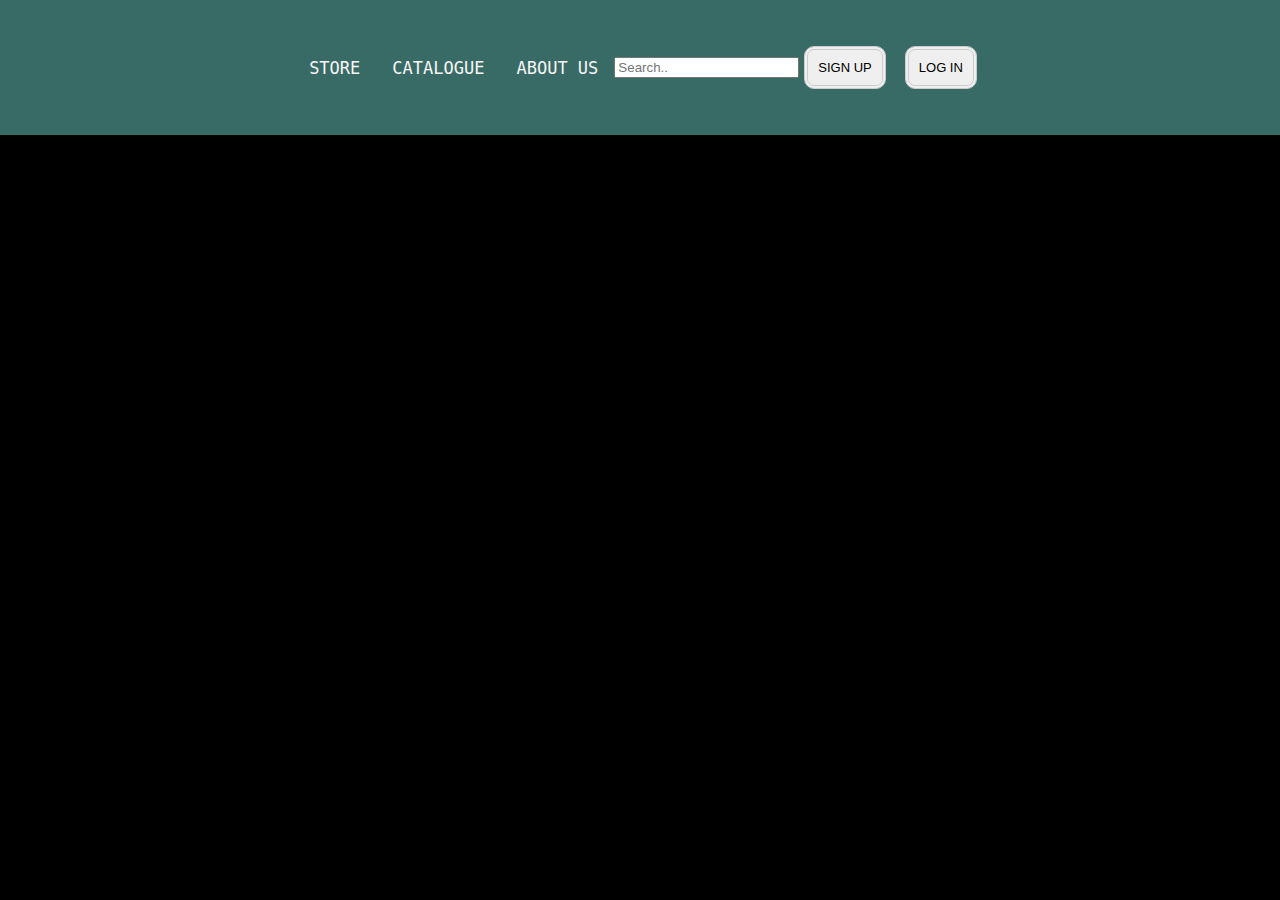
==== index.html @ 031eb89a "background color changed for navigation bar" ====
<!DOCTYPE html>
<html lang="en">

<head>
    <meta charset="UTF-8">
    <meta http-equiv="X-UA-Compatible" content="IE=edge">
    <meta name="viewport" content="width=device-width, initial-scale=1.0">
    <title>Our video game website</title>
    <link rel="stylesheet" href="style.css">
</head>

<body>

    <div class="navigationBar">
        <div class="pages">
            <a href="#store">STORE</a>
            <a href="#catalogue">CATALOGUE</a>
            <a href="#about us">ABOUT US</a>

        </div>


        <input type="text" placeholder="Search..">
        <div class="topButton">
            <button class="topBtn">
                <sapn>SIGN UP</sapn>
            </button>
            <button class="topBtn"><span>LOG IN</span></button>

        </div>


    </div>

    <div class="body"></div>

</body>

</html>
---- style.css ----
body,
html {
    height: 100%;
    margin: 0px;
    background-color: black;
}

/* Add a black background color to the top navigation bar */
.navigationBar {
    width: 100%;
    height: 15%;
    display: flex;
    align-items: center;
    justify-content: center;
    overflow: hidden;
    background-color:#386b66;
}

/* Style the links inside the navigation bar */
.navigationBar a {
    float: left;
    display: flex;
    color: rgb(248, 245, 245);
    font-family: monospace;
    text-align: center;
    padding: 14px 16px;
    text-decoration: none;
    font-size: 17px;
}

/* Change the color of links on hover */
.navigationBar a:hover {
    background-color: rgb(227, 196, 25);
    color: black;
}

.topBtn {

    border-radius: 10px;
    border: 4px double #cccccc;
    text-align: center;
    font-size: 13px;
    padding: 10px;
    transition: all 0.5s;
    cursor: pointer;
    margin: 5px;
    margin-right: 10px;
}

.topBtn span {
    cursor: pointer;
    display: inline-block;
    position: relative;
    transition: 0.5s;

}

.topBtn span:after {
    content: '\00bb';
    position: absolute;
    opacity: 0;
    top: 0;
    right: -20px;
    transition: 0.5s;
}

.topBtn:hover {
    background-color: #b5c509;
}

 .topnav input[type=text] {
    border: 1px solid #ccc;
    border-radius: 8px;

  }
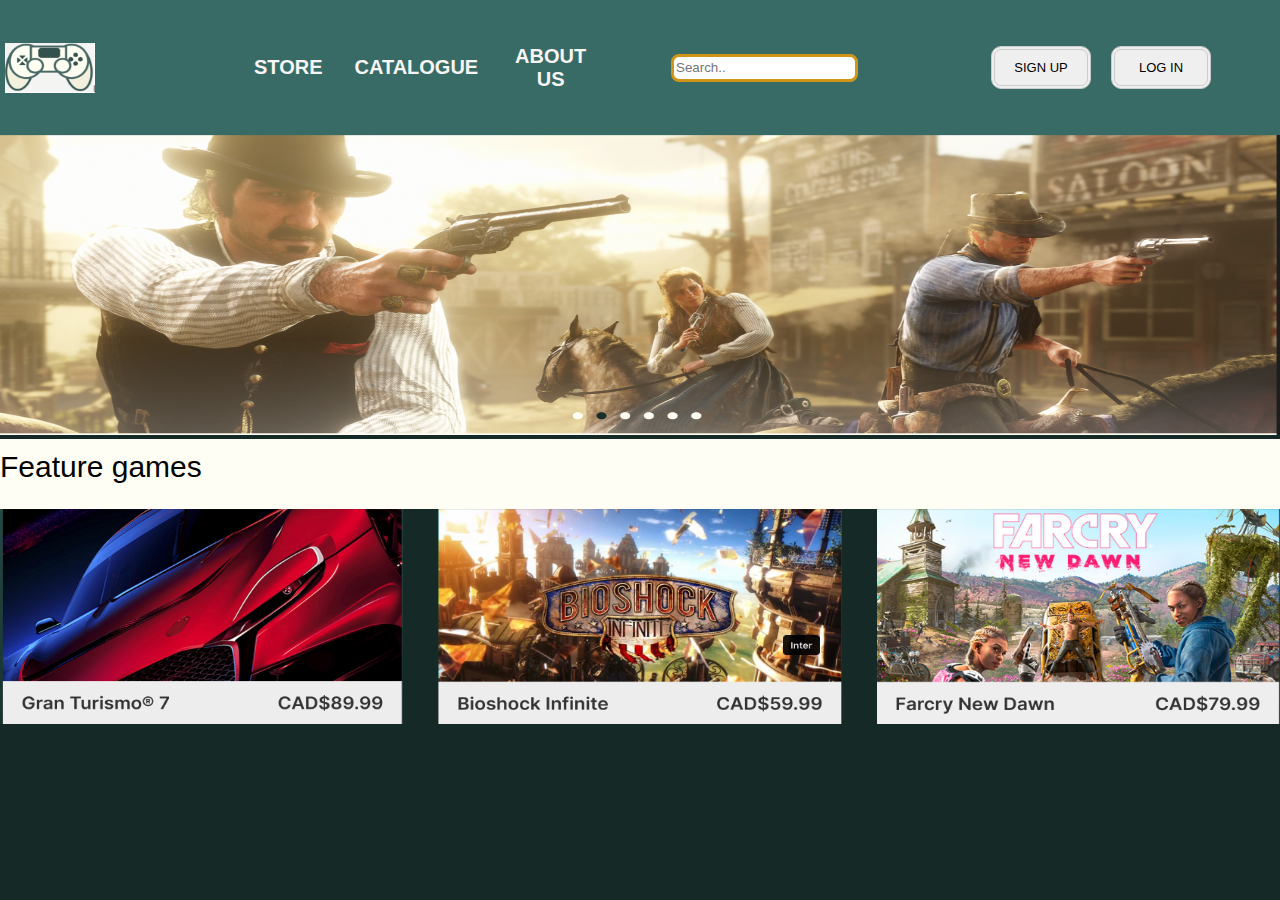
==== commit 2b9b5a2d: "basic layout completed" ====
--- a/index.html
+++ b/index.html
@@ -11,28 +11,50 @@
 
 <body>
 
-    <div class="navigationBar">
-        <div class="pages">
-            <a href="#store">STORE</a>
-            <a href="#catalogue">CATALOGUE</a>
-            <a href="#about us">ABOUT US</a>
+    <div class="container">
+        <header>
+            <div class="logo">
+                <!-- display in italic-->
+                <i class="topLogo"></i>
+
+                <img width="90" height="50" src="Logo.png" alt="logo of the website">
+
+            </div>
+            <ul class="navBar">
+                <li><a href="/store.html" class="active">STORE</a></li>
+                <li><a href="/catalogue.html">CATALOGUE</a></li>
+                <li><a href="/about_us.html">ABOUT US</a></li>
+            </ul>
+
+            <input type="text" placeholder="Search..">
+            <div class="topButton">
+                <button class="topBtn signup">
+                    <sapn>SIGN UP</sapn>
+                </button>
+                <button class="topBtn login"><span>LOG IN</span></button>
+            </div>
+        </header>
+    </div>
+
+    <div class="body">
+        <!--Go wild Navid. It's your show time-->
+        <div class="annimation">
+            <img class="display" src="Westworld.png" loading="lazy" alt="">
 
         </div>
 
-
-        <input type="text" placeholder="Search..">
-        <div class="topButton">
-            <button class="topBtn">
-                <sapn>SIGN UP</sapn>
-            </button>
-            <button class="topBtn"><span>LOG IN</span></button>
-
+        <!--display of different games at the bottom-->
+        <div class="salePreviewTitle">Feature games</div>
+        <div class="salePreviewWidgets">
+            <img class="salepreviewwidgets_GT_image" src="Gran Turismo.png" loading="lazy" width="460" height="215"
+                alt="Gran Toriso">
+            <img class="salepreviewwidgets__BI_image" src="Bioshock Infinite.png" loading="lazy" width="460"
+                height="215" alt="Bioshock Infinite">
+            <img class="salepreviewwidgets_FND_image" src="Farcry New Dawn.png" loading="lazy" width="460" height="215"
+                alt="Farcry New Dawn">
         </div>
 
-
     </div>
-
-    <div class="body"></div>
 
 </body>
 
--- a/style.css
+++ b/style.css
@@ -2,40 +2,99 @@
 html {
     height: 100%;
     margin: 0px;
-    background-color: black;
+    background-color: #152a27;
 }
 
-/* Add a black background color to the top navigation bar */
-.navigationBar {
+.container{
     width: 100%;
     height: 15%;
     display: flex;
     align-items: center;
-    justify-content: center;
-    overflow: hidden;
     background-color:#386b66;
+    
 }
 
+header{
+    width:100%;
+    display:flex;
+    justify-content: space-between;
+    align-items: center;
+}
+
+.logo{
+    width:200px;
+    height:10v;
+    background: #386b66;
+    color:beige;
+    display:flex;
+    align-items: center;
+    padding:5px;
+    line-height: 1.3rem;
+   
+}
+
+.logo .topLogo{
+    font-size: 50px;
+}
+
+.logo p{
+    width: 100px;
+    margin-left: 10px;
+    font-size:20px;
+    font-family: monospace;
+}
+
+ul.navBar {
+    display: flex;
+    list-style: none;
+    align-items: center;
+    justify-content: center;
+    
+}
+
+
+
 /* Style the links inside the navigation bar */
-.navigationBar a {
+ul.navBar li a {
     float: left;
     display: flex;
     color: rgb(248, 245, 245);
-    font-family: monospace;
+    font-family:Verdana, Geneva, Tahoma, sans-serif;
     text-align: center;
     padding: 14px 16px;
     text-decoration: none;
-    font-size: 17px;
+    font-size: 20px;
+    font-weight:600;
+    left: 10%;
+    align-items: center;
+    justify-content: center;
 }
 
+
 /* Change the color of links on hover */
-.navigationBar a:hover {
+ul.navBar li a:hover {
     background-color: rgb(227, 196, 25);
-    color: black;
+
+}
+
+.container input[type=text] {
+    height:20px;
+    border: 3px solid rgb(211, 149, 25);
+    border-radius: 8px;
+    margin-left: 5%;
+    margin-right: 5%;
+
+  }
+
+.topButton{
+    gap:10px;
+    margin-left: 5%;
+    margin-right: 5%;
+    display: flex;
 }
 
 .topBtn {
-
+    width: 100px;
     border-radius: 10px;
     border: 4px double #cccccc;
     text-align: center;
@@ -44,8 +103,10 @@
     transition: all 0.5s;
     cursor: pointer;
     margin: 5px;
-    margin-right: 10px;
+    gap:10px;
 }
+
+
 
 .topBtn span {
     cursor: pointer;
@@ -68,9 +129,34 @@
     background-color: #b5c509;
 }
 
- .topnav input[type=text] {
-    border: 1px solid #ccc;
-    border-radius: 8px;
+ 
 
+  /* header ends here*/
+
+ 
+  .display{
+    width:100%;
+    height:300px;
   }
 
+  .salePreviewTitle{
+    padding-top: 20px;
+    background-color: #fffef4;
+    font-size: 30px;
+    font-weight: 400;
+    font-family: Verdana, Geneva, Tahoma, sans-serif;
+    height:50px;
+    line-height: 16px;
+    align-items: center;
+    justify-content: center;
+
+  
+  }
+  .salePreviewWidgets{
+    display: flex;
+    align-items: center;
+    justify-content: space-between;
+    font-family: inter -400;
+    gap:35px;
+
+  }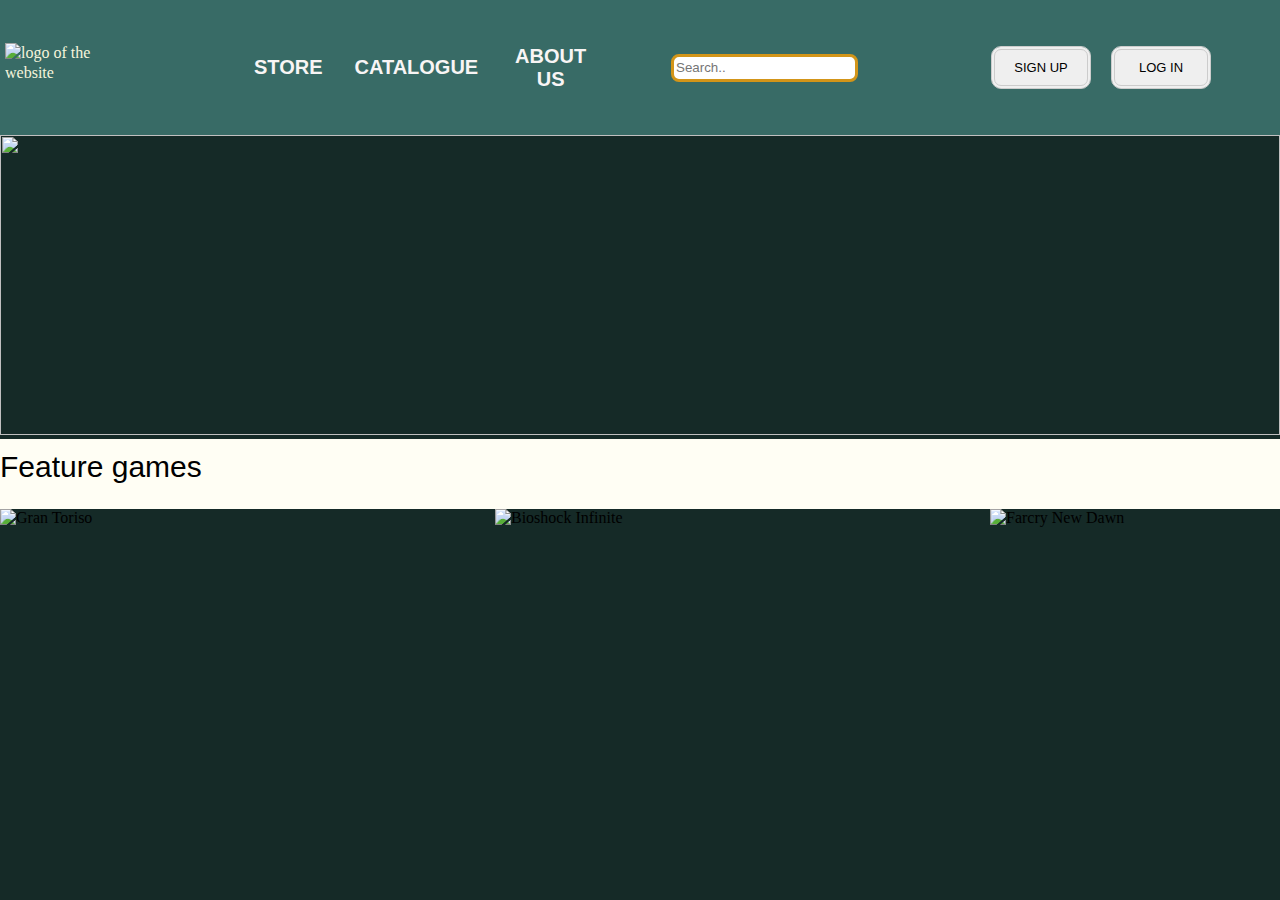
==== commit 18ec1e09: "move images to folder" ====
--- a/index.html
+++ b/index.html
@@ -17,7 +17,7 @@
                 <!-- display in italic-->
                 <i class="topLogo"></i>
 
-                <img width="90" height="50" src="Logo.png" alt="logo of the website">
+                <img width="90" height="50" src="/images/Logo.png" alt="logo of the website">
 
             </div>
             <ul class="navBar">
@@ -39,19 +39,19 @@
     <div class="body">
         <!--Go wild Navid. It's your show time-->
         <div class="annimation">
-            <img class="display" src="Westworld.png" loading="lazy" alt="">
+            <img class="display" src="/images/Westworld.png" loading="lazy" alt="">
 
         </div>
 
         <!--display of different games at the bottom-->
         <div class="salePreviewTitle">Feature games</div>
         <div class="salePreviewWidgets">
-            <img class="salepreviewwidgets_GT_image" src="Gran Turismo.png" loading="lazy" width="460" height="215"
-                alt="Gran Toriso">
-            <img class="salepreviewwidgets__BI_image" src="Bioshock Infinite.png" loading="lazy" width="460"
+            <img class="salepreviewwidgets_GT_image" src="/images/Gran Turismo.png" loading="lazy" width="460"
+                height="215" alt="Gran Toriso">
+            <img class="salepreviewwidgets__BI_image" src="/images/Bioshock Infinite.png" loading="lazy" width="460"
                 height="215" alt="Bioshock Infinite">
-            <img class="salepreviewwidgets_FND_image" src="Farcry New Dawn.png" loading="lazy" width="460" height="215"
-                alt="Farcry New Dawn">
+            <img class="salepreviewwidgets_FND_image" src="/images/Farcry New Dawn.png" loading="lazy" width="460"
+                height="215" alt="Farcry New Dawn">
         </div>
 
     </div>
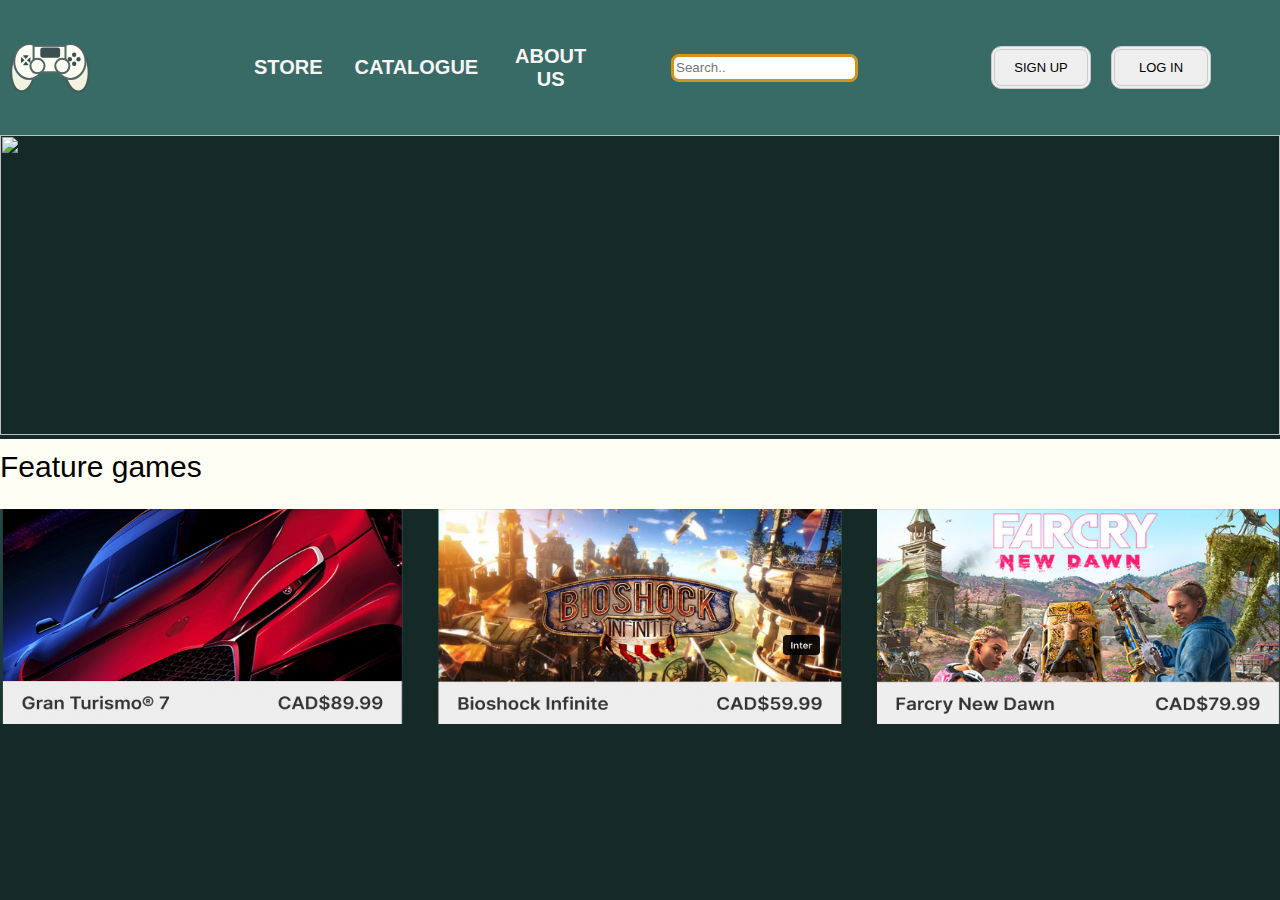
==== commit c693a6e4: "replaced with new logo and images" ====
--- a/index.html
+++ b/index.html
@@ -17,7 +17,7 @@
                 <!-- display in italic-->
                 <i class="topLogo"></i>
 
-                <img width="90" height="50" src="/images/Logo.png" alt="logo of the website">
+                <img width="90" height="50" src="/images/Logo.svg" alt="logo of the website">
 
             </div>
             <ul class="navBar">
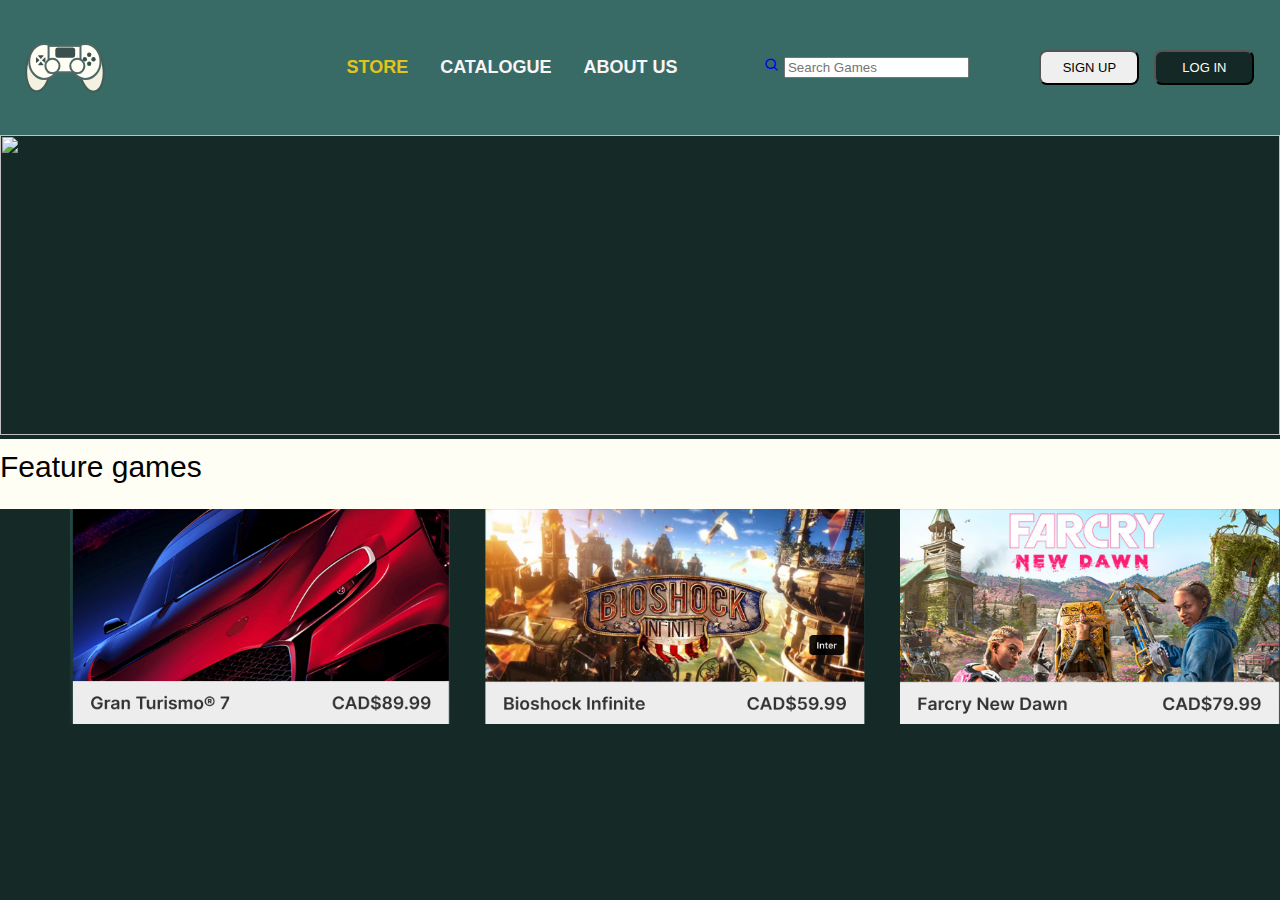
==== commit 9ae6317d: "games section WIP" ====
--- a/index.html
+++ b/index.html
@@ -7,6 +7,7 @@
     <meta name="viewport" content="width=device-width, initial-scale=1.0">
     <title>Our video game website</title>
     <link rel="stylesheet" href="style.css">
+    <link href='https://unpkg.com/boxicons@2.1.4/css/boxicons.min.css' rel="stylesheet">
 </head>
 
 <body>
@@ -16,17 +17,22 @@
             <div class="logo">
                 <!-- display in italic-->
                 <i class="topLogo"></i>
-
+                <!-- <p>Game</p> -->
                 <img width="90" height="50" src="/images/Logo.svg" alt="logo of the website">
-
             </div>
             <ul class="navBar">
-                <li><a href="/store.html" class="active">STORE</a></li>
+                <li><a href="#" class="active">STORE</a></li>
                 <li><a href="/catalogue.html">CATALOGUE</a></li>
                 <li><a href="/about_us.html">ABOUT US</a></li>
             </ul>
+            <div class="action">
 
-            <input type="text" placeholder="Search..">
+                <div classs="searchBox">
+                    <a href="#"><i class='bx bx-search'></i></a>
+                    <input type="text" placeholder="Search Games">
+                </div>
+            </div>
+
             <div class="topButton">
                 <button class="topBtn signup">
                     <sapn>SIGN UP</sapn>
@@ -36,22 +42,31 @@
         </header>
     </div>
 
+    <!-- content starts here -->
     <div class="body">
         <!--Go wild Navid. It's your show time-->
         <div class="annimation">
             <img class="display" src="/images/Westworld.png" loading="lazy" alt="">
 
         </div>
+        <!-- annimation section ends here -->
 
         <!--display of different games at the bottom-->
+
         <div class="salePreviewTitle">Feature games</div>
         <div class="salePreviewWidgets">
-            <img class="salepreviewwidgets_GT_image" src="/images/Gran Turismo.png" loading="lazy" width="460"
-                height="215" alt="Gran Toriso">
-            <img class="salepreviewwidgets__BI_image" src="/images/Bioshock Infinite.png" loading="lazy" width="460"
-                height="215" alt="Bioshock Infinite">
-            <img class="salepreviewwidgets_FND_image" src="/images/Farcry New Dawn.png" loading="lazy" width="460"
-                height="215" alt="Farcry New Dawn">
+            <div class="salePreviewImg">
+
+            </div>
+            <a href="https://www.gran-turismo.com/us/">
+                <div class="salePreviewImg img-GT"></div>
+            </a>
+            <img class="salePreviewImg-GT" src="/images/Gran Turismo.png" loading="lazy" width="460" height="215"
+                alt="Gran Toriso">
+            <img class="salePreviewImg-BI" src="/images/Bioshock Infinite.png" loading="lazy" width="460" height="215"
+                alt="Bioshock Infinite">
+            <img class="salePreviewImg-FND" src="/images/Farcry New Dawn.png" loading="lazy" width="460" height="215"
+                alt="Farcry New Dawn">
         </div>
 
     </div>
--- a/style.css
+++ b/style.css
@@ -22,19 +22,13 @@
 }
 
 .logo{
+    position:relative;
     width:200px;
-    height:10v;
     background: #386b66;
     color:beige;
     display:flex;
-    align-items: center;
-    padding:5px;
-    line-height: 1.3rem;
+    margin-left: 20px;
    
-}
-
-.logo .topLogo{
-    font-size: 50px;
 }
 
 .logo p{
@@ -63,60 +57,63 @@
     text-align: center;
     padding: 14px 16px;
     text-decoration: none;
-    font-size: 20px;
+    font-size: 18px;
     font-weight:600;
-    left: 10%;
     align-items: center;
     justify-content: center;
+    
 }
 
 
 /* Change the color of links on hover */
-ul.navBar li a:hover {
-    background-color: rgb(227, 196, 25);
-
+ul.navBar li a.active{
+    color:rgb(227, 196, 25);
 }
 
-.container input[type=text] {
+ul.navBar li a:hover:not(.active){
+    color:rgb(227, 196, 25);
+}
+
+
+.action .searchBox {
     height:20px;
     border: 3px solid rgb(211, 149, 25);
     border-radius: 8px;
     margin-left: 5%;
     margin-right: 5%;
-
+    padding:5px;
+    
   }
 
+
 .topButton{
-    gap:10px;
-    margin-left: 5%;
-    margin-right: 5%;
+    gap:15px;
+    margin-right: 2%;
     display: flex;
 }
 
 .topBtn {
     width: 100px;
-    border-radius: 10px;
-    border: 4px double #cccccc;
+    border-radius: 8px;
     text-align: center;
     font-size: 13px;
-    padding: 10px;
+    padding: 8px;
     transition: all 0.5s;
     cursor: pointer;
-    margin: 5px;
-    gap:10px;
+    
 }
 
 
 
-.topBtn span {
+/* .topBtn span {
     cursor: pointer;
     display: inline-block;
     position: relative;
     transition: 0.5s;
 
 }
-
-.topBtn span:after {
+ */
+/* .topBtn span:after {
     content: '\00bb';
     position: absolute;
     opacity: 0;
@@ -124,11 +121,17 @@
     right: -20px;
     transition: 0.5s;
 }
-
+ */
 .topBtn:hover {
     background-color: #b5c509;
 }
 
+.login{
+    background-color:#142826;
+    color:#fffef4;
+    
+
+}
  
 
   /* header ends here*/
@@ -137,13 +140,14 @@
   .display{
     width:100%;
     height:300px;
+    background-size: cover;
   }
 
   .salePreviewTitle{
     padding-top: 20px;
     background-color: #fffef4;
     font-size: 30px;
-    font-weight: 400;
+    font-weight: 500;
     font-family: Verdana, Geneva, Tahoma, sans-serif;
     height:50px;
     line-height: 16px;
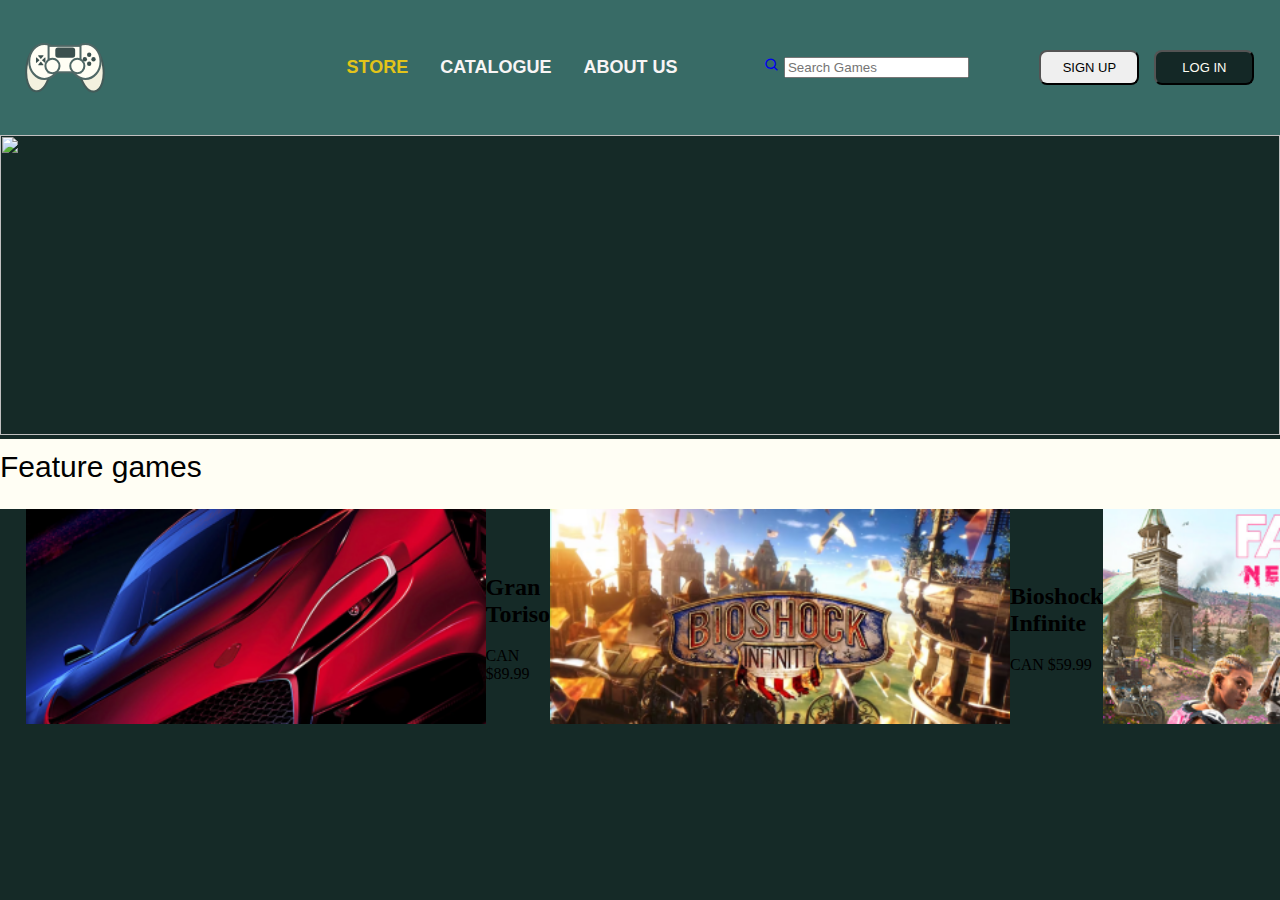
==== commit fa7999a1: "imgs of sale preview section updated" ====
--- a/index.html
+++ b/index.html
@@ -42,8 +42,8 @@
         </header>
     </div>
 
-    <!-- content starts here -->
-    <div class="body">
+    <!-- contant starts here -->
+    <div class="temp">
         <!--Go wild Navid. It's your show time-->
         <div class="annimation">
             <img class="display" src="/images/Westworld.png" loading="lazy" alt="">
@@ -52,22 +52,55 @@
         <!-- annimation section ends here -->
 
         <!--display of different games at the bottom-->
+        <div class="games">
+            <div class="salePreviewTitle">Feature games</div>
+            <div class="salePreview">
+                <!-- <div class="content"> 
+                    <h4>Gran Toriso</h4>
+                    <div class="progress-line"><span></span></div>
+                    <div class="game-info">
+                        <p>Pricing<br><span>$89.95</span></p>
+                        <a href="#">Play Now</a>
+                    </div>
+ -->
 
-        <div class="salePreviewTitle">Feature games</div>
-        <div class="salePreviewWidgets">
-            <div class="salePreviewImg">
+                <div class="GranToriso_img">
+                    <a href="https://www.gran-turismo.com/us/">
+                        <img src="/images/Gran Turismo.png" loading="lazy" width="460" height="215"
+                            alt="Gran Toriso image">
+                    </a>
+                </div>
+                <div class="sale GranToriso-content">
+                    <h2>Gran Toriso</h2>
+                    <div class="GranToriso-body">CAN $89.99</div>
+                </div>
+
+                <div class="BioshockInfinite_img">
+                    <a href="https://2k.com/en-US/game/bioshock-infinite/">
+                        <img src="/images/Bioshock Infinite.png" loading="lazy" width="460" height="215"
+                            alt="Bioshock Infinite">
+                    </a>
+                </div>
+                <div class="sale BioshockInfinite-content">
+                    <h2>Bioshock Infinite</h2>
+                    <div class="GranToriso-body">CAN $59.99</div>
+                </div>
+
+                <div class="FarcryNewDawn_img">
+                    <a href="https://www.ubisoft.com/en-ca/game/far-cry/new-dawn">
+                        <img src="/images/Farcry New Dawn.png" loading="lazy" width="460" height="215"
+                            alt="Farcry New Dawn">
+                </div>
+                <div class="sale FarcryNewDawn-content">
+                    <h2>Farcry New Dawn</h2>
+                    <div class="FarcryNewDawn_body">CAN $79.99</div>
+                </div>
+
 
             </div>
-            <a href="https://www.gran-turismo.com/us/">
-                <div class="salePreviewImg img-GT"></div>
-            </a>
-            <img class="salePreviewImg-GT" src="/images/Gran Turismo.png" loading="lazy" width="460" height="215"
-                alt="Gran Toriso">
-            <img class="salePreviewImg-BI" src="/images/Bioshock Infinite.png" loading="lazy" width="460" height="215"
-                alt="Bioshock Infinite">
-            <img class="salePreviewImg-FND" src="/images/Farcry New Dawn.png" loading="lazy" width="460" height="215"
-                alt="Farcry New Dawn">
+
         </div>
+    </div>
 
     </div>
 
--- a/style.css
+++ b/style.css
@@ -143,7 +143,13 @@
     background-size: cover;
   }
 
-  .salePreviewTitle{
+  .games{
+    padding:0px;
+    width:100%;
+
+  }
+
+  .games .salePreviewTitle{
     padding-top: 20px;
     background-color: #fffef4;
     font-size: 30px;
@@ -151,16 +157,49 @@
     font-family: Verdana, Geneva, Tahoma, sans-serif;
     height:50px;
     line-height: 16px;
-    align-items: center;
-    justify-content: center;
+    justify-content: left;
 
   
   }
-  .salePreviewWidgets{
+  .games .salePreview{
     display: flex;
     align-items: center;
     justify-content: space-between;
-    font-family: inter -400;
-    gap:35px;
-
-  }+    padding-left: 2%;
+    padding-right: 2%;
+    
+
+  }
+
+  .games .salePrevie .content{
+    width:280pz;
+    border-radius: 10px;
+    margin:20px 40px;
+    background:#dbd9b9;
+  }
+
+   .games .salePrevie .content img{
+    width:100%;
+    height:250px;
+    object-fit: cover;
+    
+
+   }
+  /* About us page */
+  .about .contentBx{
+    width:50%;
+    margin:20%;
+
+  }
+
+.about .contentBx h2{
+    font-size:3em;
+    font-weight: 700;
+    color:#fff;
+}
+
+.about .contentBx p{
+    max-width: 600px;
+    text-align: justify;
+    color:#dbd9b9;
+}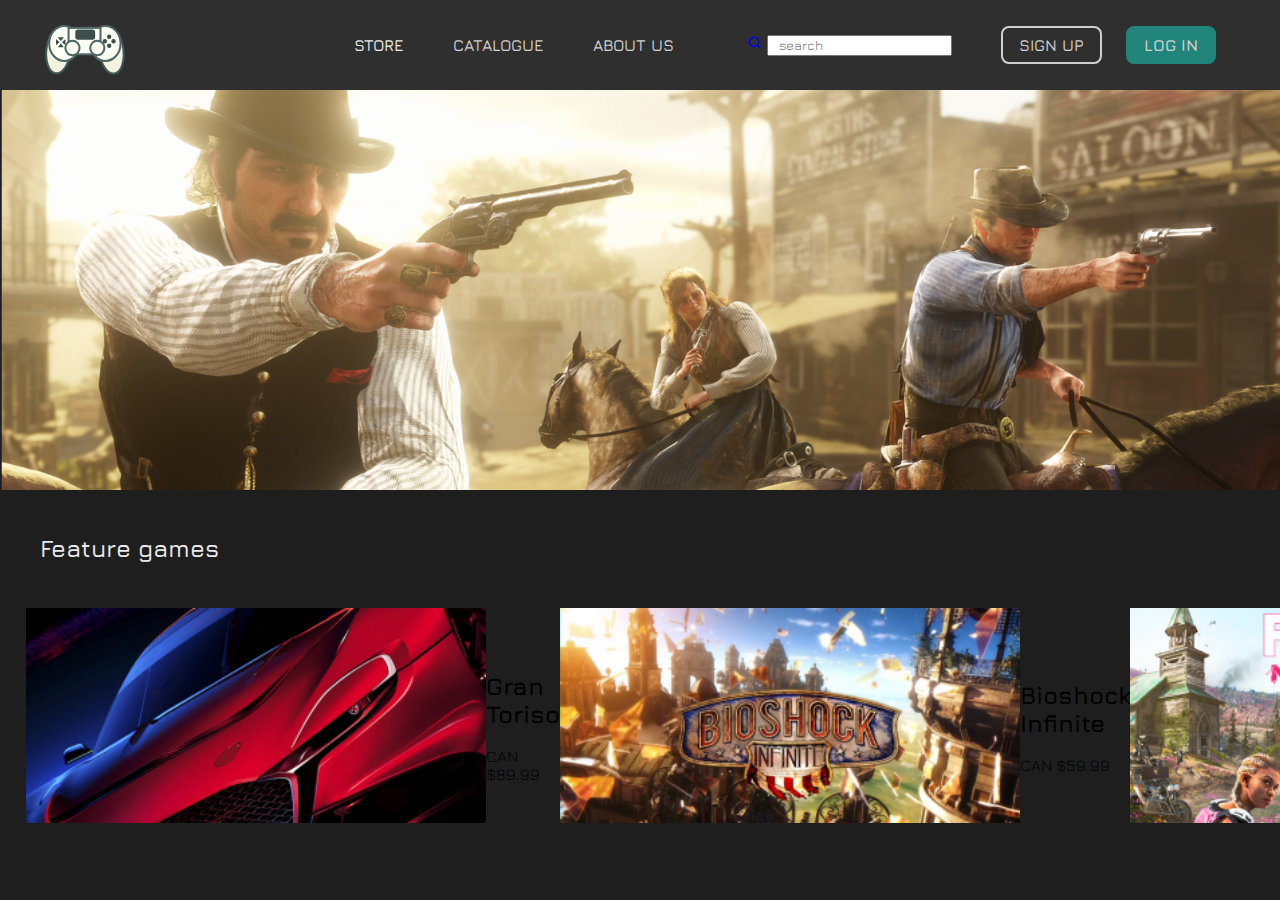
==== commit 1c70e9a5: "Add files via upload" ====
--- a/index.html
+++ b/index.html
@@ -8,6 +8,9 @@
     <title>Our video game website</title>
     <link rel="stylesheet" href="style.css">
     <link href='https://unpkg.com/boxicons@2.1.4/css/boxicons.min.css' rel="stylesheet">
+    <style>
+        @import url('https://fonts.googleapis.com/css2?family=Jura:wght@700&display=swap');
+    </style>
 </head>
 
 <body>
@@ -27,17 +30,17 @@
             </ul>
             <div class="action">
 
-                <div classs="searchBox">
+                <div class="searchBox">
                     <a href="#"><i class='bx bx-search'></i></a>
-                    <input type="text" placeholder="Search Games">
+                    <input type=text placeholder="search">
                 </div>
             </div>
 
             <div class="topButton">
-                <button class="topBtn signup">
+                <button class="topBtnSignup">
                     <sapn>SIGN UP</sapn>
                 </button>
-                <button class="topBtn login"><span>LOG IN</span></button>
+                <button class="topBtnLogin"><span>LOG IN</span></button>
             </div>
         </header>
     </div>
@@ -46,7 +49,7 @@
     <div class="temp">
         <!--Go wild Navid. It's your show time-->
         <div class="annimation">
-            <img class="display" src="/images/Westworld.png" loading="lazy" alt="">
+            <img class="display" src="/images/westworld.png" loading="lazy" alt="">
 
         </div>
         <!-- annimation section ends here -->
--- a/style.css
+++ b/style.css
@@ -2,15 +2,15 @@
 html {
     height: 100%;
     margin: 0px;
-    background-color: #152a27;
+    background-color: #1E1E1E;
 }
 
 .container{
     width: 100%;
-    height: 15%;
-    display: flex;
-    align-items: center;
-    background-color:#386b66;
+    height: 10%;
+    display: flex;
+    align-items: center;
+    background-color:#2F2F2F;
     
 }
 
@@ -23,19 +23,19 @@
 
 .logo{
     position:relative;
+    text-align: center;
     width:200px;
-    background: #386b66;
     color:beige;
     display:flex;
-    margin-left: 20px;
-   
+    margin-left: 40px;
+    margin-top: 10px;
 }
 
 .logo p{
     width: 100px;
     margin-left: 10px;
     font-size:20px;
-    font-family: monospace;
+    font-family: 'Jura', sans-serif;
 }
 
 ul.navBar {
@@ -43,7 +43,6 @@
     list-style: none;
     align-items: center;
     justify-content: center;
-    
 }
 
 
@@ -52,55 +51,85 @@
 ul.navBar li a {
     float: left;
     display: flex;
-    color: rgb(248, 245, 245);
-    font-family:Verdana, Geneva, Tahoma, sans-serif;
-    text-align: center;
-    padding: 14px 16px;
+    text-align: center;
+    padding: 14px 25px;
     text-decoration: none;
-    font-size: 18px;
+    font-family: 'Jura', sans-serif;
+    color: #D0D0D0;
+    font-size: 16px;
     font-weight:600;
     align-items: center;
     justify-content: center;
-    
 }
 
 
 /* Change the color of links on hover */
 ul.navBar li a.active{
-    color:rgb(227, 196, 25);
+    color:#EAEAEA;
+    /* not sure about how to create the underline I design on Figma D: */
 }
 
 ul.navBar li a:hover:not(.active){
-    color:rgb(227, 196, 25);
-}
-
-
-.action .searchBox {
-    height:20px;
-    border: 3px solid rgb(211, 149, 25);
+    color:#EAEAEA;
+    scale: 105%;
+}
+
+
+.active .searchBox {
+    border-style: solid;
+    border: 2px;
+    border-color: #D0D0D0;
     border-radius: 8px;
-    margin-left: 5%;
+}
+
+::placeholder {
+    font-family: 'Jura', sans-serif;
+    padding: 8px;
+}
+
+.topButton {
+    gap:24px;
     margin-right: 5%;
-    padding:5px;
-    
-  }
-
-
-.topButton{
-    gap:15px;
-    margin-right: 2%;
-    display: flex;
-}
-
-.topBtn {
-    width: 100px;
+    display: flex;
+}
+
+.topBtnSignup {
     border-radius: 8px;
-    text-align: center;
-    font-size: 13px;
-    padding: 8px;
+    border-color: #D0D0D0;
+    border-style: solid;
+    border-width: 2px;
+    font-family: 'Jura', sans-serif;
+    text-align: center;
+    font-size: 16px;
+    font-weight: 600;
+    color: #D0D0D0;
+    padding-top: 8px;
+    padding-bottom: 8px;
+    padding-left: 16px;
+    padding-right: 16px;
     transition: all 0.5s;
     cursor: pointer;
-    
+    background-color: #2F2F2F;
+}
+
+.topBtnLogin {
+    border-radius: 8px;
+    border-color: #22857B;
+    border-style: solid;
+    border-width: 2px;
+    font-family: 'Jura', sans-serif;
+    text-align: center;
+    font-size: 16px;
+    font-weight: 700;
+    color: #D0D0D0;
+    padding-top: 8px;
+    padding-bottom: 8px;
+    padding-left: 16px;
+    padding-right: 16px;
+    transition: all 0.5s;
+    cursor: pointer;
+    border-color: #22857B;
+    background-color: #22857B;
 }
 
 
@@ -121,47 +150,49 @@
     right: -20px;
     transition: 0.5s;
 }
- */
+*/
+
 .topBtn:hover {
     background-color: #b5c509;
 }
 
 .login{
-    background-color:#142826;
-    color:#fffef4;
-    
-
+    background-color:#22857B;
+    color:#EAEAEA;
 }
  
 
-  /* header ends here*/
+/* header ends here*/
 
  
-  .display{
-    width:100%;
-    height:300px;
+.display{
+    width:100%;
+    height: 400px;
     background-size: cover;
-  }
-
-  .games{
+}
+
+h2 {
+    font-family: 'Jura', sans-serif;
+}
+
+.games{
     padding:0px;
     width:100%;
-
-  }
-
-  .games .salePreviewTitle{
-    padding-top: 20px;
-    background-color: #fffef4;
-    font-size: 30px;
-    font-weight: 500;
-    font-family: Verdana, Geneva, Tahoma, sans-serif;
+}
+
+.games .salePreviewTitle{
+    font-size: 24px;
+    font-weight: 600;
+    font-family: 'Jura', sans-serif;
+    color: #EAEAEA;
     height:50px;
-    line-height: 16px;
-    justify-content: left;
-
-  
-  }
-  .games .salePreview{
+    padding-left: 40px;
+    padding-top: 40px;
+    padding-bottom: 24px;
+}
+
+
+.games .salePreview{
     display: flex;
     align-items: center;
     justify-content: space-between;
@@ -169,28 +200,28 @@
     padding-right: 2%;
     
 
-  }
-
-  .games .salePrevie .content{
+}
+
+.games .salePrevie .content{
     width:280pz;
     border-radius: 10px;
     margin:20px 40px;
     background:#dbd9b9;
-  }
-
-   .games .salePrevie .content img{
+}
+
+.games .salePrevie .content img{
     width:100%;
     height:250px;
     object-fit: cover;
-    
-
-   }
-  /* About us page */
-  .about .contentBx{
+}
+
+/* About us page */
+
+.about .contentBx{
     width:50%;
     margin:20%;
 
-  }
+}
 
 .about .contentBx h2{
     font-size:3em;
@@ -202,4 +233,16 @@
     max-width: 600px;
     text-align: justify;
     color:#dbd9b9;
+}
+
+.GranToriso-body {
+    font-family: 'Jura', sans-serif;
+}
+
+.GranToriso-body {
+    font-family: 'Jura', sans-serif;
+}
+
+.FarcryNewDawn_body {
+    font-family: 'Jura', sans-serif;
 }